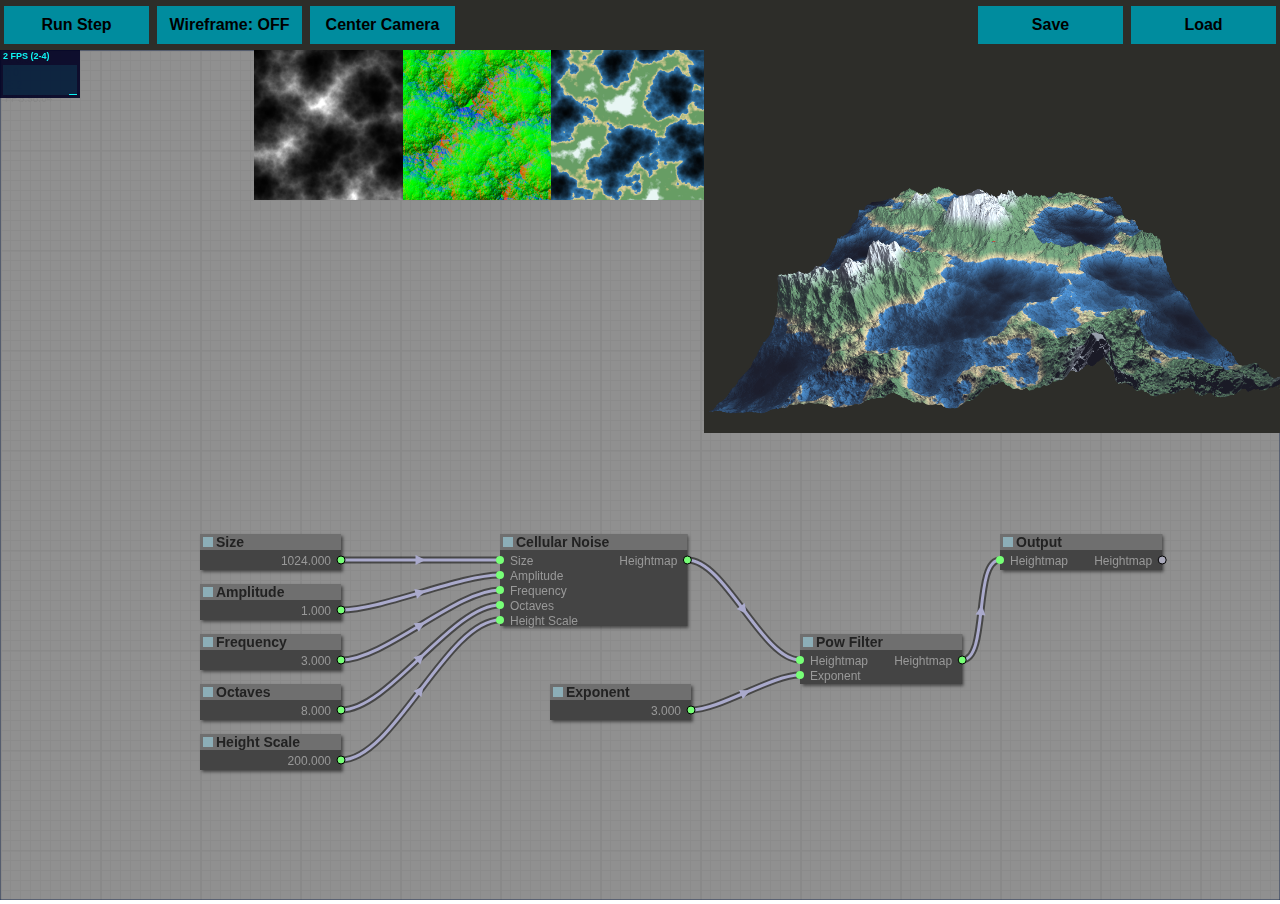
==== index.html @ 2a6cb0ed "Update project." ====
<!DOCTYPE html>
<html>
<head>
    <link rel="stylesheet" href="style/style.css">
    <link rel="stylesheet" href="style/litegraph.css">
    <meta charset="UTF-8">
    <title>TFG</title>
</head>

<body onload="Editor.init()">
    <div id="main">
        <div id="toolBar">
            <button id="runStepButton" class="button">Run Step</button>
            <button id="wireframeButton" class="button">Wireframe: OFF</button>
            <button id="centerCameraButton" class="button">Center Camera</button>
            <button id="saveButton" class="button">Save</button>
            <button id="loadButton" onclick="document.getElementById('loadFile').click();" class="button">Load</button>
            <input id="loadFile" type="file" accept=".json" style="display: none;" />

        </div>
        <div id="container">
            <canvas id="graphCanvas"></canvas>
            <canvas id="glCanvas"></canvas>
            <div id="textureContainer">
                <img id="heightmapTex"></img>
                <img id="normalsTex"></img>
                <img id="colorTex"></img>
            </div>
        </div>
    </div>
</body>

<script>
    var gl = document.getElementById("glCanvas").getContext("webgl2");
    if (!gl) {
        console.error("There is no support for WebGL2");
    }
    else {
        gl.getExtension('OES_texture_float');
        gl.getExtension('OES_texture_float_linear');
        gl.getExtension('EXT_color_buffer_float')
        console.log("WebGL2 context loaded");
    }

</script>

<!--Core-->
<script src="src/graphics/shader.js"></script>
<script src="src/graphics/texture.js"></script>
<script src="src/graphics/framebuffer.js"></script>
<script src="src/graphics/buffers/vertexArray.js"></script>
<script src="src/graphics/buffers/vertexBuffer.js"></script>
<script src="src/graphics/buffers/indexBuffer.js"></script>
<script src="src/math/vec2.js"></script>
<script src="src/math/vec3.js"></script>
<script src="src/math/vec4.js"></script>
<script src="src/math/mat4.js"></script>
<script src="src/utils/mathUtils.js"></script>
<script src="src/utils/fileUtils.js"></script>

<!--Libs-->
<script src="src/external/litegraph.min.js"></script>
<script src="src/external/stats.min.js"></script>

<!--Editor-->
<script src="src/litegraph/Generation Nodes/PerlinNoiseNode.js"></script>
<script src="src/litegraph/Generation Nodes/ValueNoiseNode.js"></script>
<script src="src/litegraph/Generation Nodes/CellularNoiseNode.js"></script>
<script src="src/litegraph/Generation Nodes/CustomHeightmapNode.js"></script>
<script src="src/litegraph/Filter Nodes/PowFilterNode.js"></script>
<script src="src/litegraph/Filter Nodes/MixFilterNode.js"></script>
<script src="src/litegraph/OutputNode.js"></script>
<script src="src/meshes/terrain.js"></script>
<script src="src/meshes/originAxes.js"></script>
<script src="src/editor/camera.js"></script>
<script src="src/editor/renderer.js"></script>
<script src="src/editor/editor.js"></script>

</html>
---- style/style.css ----
html, body {
    width: 100%;
    height: 100%;
    margin: 0px;
    padding: 0px;
    overflow: hidden;
}

#saveButton {
    margin-left: auto
}

.button {
    background-color: #008c9e;
    border: none;
    color: black;
    width: 145px;
    height: 38px;
    margin: 4px;
    text-align: center;
    font-weight: bold;
    font-size: 16px;
    cursor: pointer;
}

.button:hover {
    background-color: #05a6bb;
}

#main {
    width: 100%;
    height: 100%;
    margin: 0;
    padding: 0;
    position: relative;
}

#toolBar {
    position: relative;
    height: 50px;
    width: 100%;
    box-sizing: border-box;
    display: flex;
    align-items: center;
    background-color: #2d2d29
}

#container {
    position: relative;
    height: calc(100% - 50px);
    width: 100%;
}

#graphCanvas {
    box-sizing: border-box;
}

#glCanvas {
    box-sizing: border-box;
    position: absolute;
    right: 0px;
    top: 0px;
    width: 45%;
    height: 45%;
    margin: 0px;
    z-index: 1000;
}

#textureContainer {
    position: absolute;
    right: 45%;
    top: 0px;
    height: 150px;
    width: 450px;
    display: flex;
}

#heightmapTex {
    width: 33%;
    height: 100%;
}

#normalsTex {
    width: 33%;
    height: 100%;
}

#colorTex {
    width: 34%;
    height: 100%;
}
---- style/litegraph.css ----
/* this CSS contains only the basic CSS needed to run the app and use it */

.lgraphcanvas {
	cursor: crosshair;
	user-select: none;
	-moz-user-select: none;
	-webkit-user-select: none;
}


.litegraph.litecontextmenu {
	position: fixed;
	top: 100px;
	left: 100px;
	min-width: 100px;
	color: #AAF;
	padding: 0;
	box-shadow: 0 0 10px black !important;
	background-color: #2E2E2E !important;
}

.litegraph.litecontextmenu .litemenu-title img {
	margin-top: 2px;
	margin-left: 2px;
	margin-right: 4px;
}

.litegraph.litecontextmenu .litemenu-entry {
	margin: 2px;
	padding: 2px;
}

.litegraph.litecontextmenu .litemenu-entry.submenu {
	background-color: #2E2E2E !important;
}

.litegraph .litemenubar ul {
	font-family:Tahoma, sans-serif;
	margin: 0;
	padding: 0;
}

.litegraph .litemenubar li {
	font-size: 14px;
	color: #999;
	display: inline-block;
	min-width: 50px;
	padding-left: 10px;
	padding-right: 10px;
	user-select: none;
	-moz-user-select: none;  
	-webkit-user-select: none;  
	cursor: pointer;
}

.litegraph .litemenubar li:hover {
	background-color: #777;
	color: #EEE;
}

.litegraph .litegraph .litemenubar-panel {
	position: absolute;
	top: 5px;
	left: 5px;
	min-width: 100px;
	background-color: #444;
	box-shadow: 0 0 3px black;
	padding: 4px;
	border-bottom: 2px solid #AAF;
	z-index: 10;
}

.litegraph .litemenu-entry, .litemenu-title {
	font-size: 12px;
	color: #AAA;
	padding: 0 0 0 4px;
	margin: 2px;
	padding-left: 2px;
	-moz-user-select: none;  
	-webkit-user-select: none;  
	user-select: none;  
	cursor: pointer;
}

.litegraph .litemenu-entry .icon {
	display: inline-block;
	width: 12px;
	height: 12px;
	margin: 2px;
	vertical-align: top;
}

.litegraph .litemenu-entry.checked .icon {
	background-color: #AAF;
}

.litegraph .litemenu-entry .more {
	float: right;
	padding-right:5px;
}

.litegraph .litemenu-entry.disabled {
	opacity: 0.5;
	cursor: default;
}

.litegraph .litemenu-entry.separator {
	display: block;
	border-top: 1px solid #333;
	border-bottom: 1px solid #666;
	width: 100%;
	height: 0px;
	margin: 3px 0 2px 0;
	background-color: transparent;
	padding: 0 !important;
	cursor: default !important;
}

.litegraph .litemenu-entry.has_submenu {
	border-right: 2px solid cyan;
}

.litegraph .litemenu-title {
	color: #DDE;
	background-color: #111;	
	margin: 0;
	padding: 2px;
	cursor: default;
}

.litegraph .litemenu-entry:hover:not(.disabled):not(.separator) {
	background-color: #444 !important;
	color: #EEE;
	transition: * 0.4s;
}

.litegraph .litemenu-entry .property_name {
	display: inline-block;
	text-align: left;
	min-width: 80px;
	min-height: 1.2em;
}

.litegraph .litemenu-entry .property_value {
	display: inline-block;
	background-color: rgba(0,0,0,0.5);
	text-align: right;
	min-width: 80px;
	min-height: 1.2em;
	vertical-align: middle;
	padding-right: 10px;
}


/* OLD */

.graphcontextmenu {
	padding: 4px;
	min-width: 100px;
}


.graphcontextmenu-title {
	color: #DDE;
	background-color: #222;	
	margin: 0;
	padding: 2px;
	cursor: default;
}

.graphmenu-entry {
	box-sizing: border-box;
	margin: 2px;
	padding-left: 20px;
	user-select: none;
	-moz-user-select: none;
	-webkit-user-select: none;
	transition: * linear 0.5s;
}

.graphmenu-entry.event, .litemenu-entry.event {
	border-left: 8px solid orange;
	padding-left: 12px;
}

.graphmenu-entry.disabled {
	opacity: 0.3;
}

.graphmenu-entry.submenu  {
	border-right: 2px solid #EEE;
}


.graphmenu-entry:hover {
	background-color: #555;
}

.graphmenu-entry.separator {
	background-color: #111;
	border-bottom: 1px solid #666;
	height: 1px;
	width: calc( 100% - 20px );
	-moz-width: calc( 100% - 20px );
	-webkit-width: calc( 100% - 20px );
}

.graphmenu-entry .property_name {
	display: inline-block;
	text-align: left;
	min-width: 80px;
	min-height: 1.2em;
}

.graphmenu-entry .property_value, .litemenu-entry .property_value {
	display: inline-block;
	background-color: rgba(0,0,0,0.5);
	text-align: right;
	min-width: 80px;
	min-height: 1.2em;
	vertical-align: middle;
	padding-right: 10px;
}

.graphdialog {
	position: absolute;
	top: 10px;
	left: 10px;
	height: 2em;
	background-color: #333;
	font-size: 1.2em;
}

.graphdialog .name {
	display: inline-block;
	min-width: 60px;
	min-height: 1.5em;
	padding-left: 10px;
}

.graphdialog input, .graphdialog select {
	margin-top: 3px;
	min-width: 60px;
	min-height: 1.5em;
	background-color: black;
	border: 0;
	color: white;
	padding-left: 10px;
}

.graphdialog button {
	margin-top: 3px;
	vertical-align: top;
}
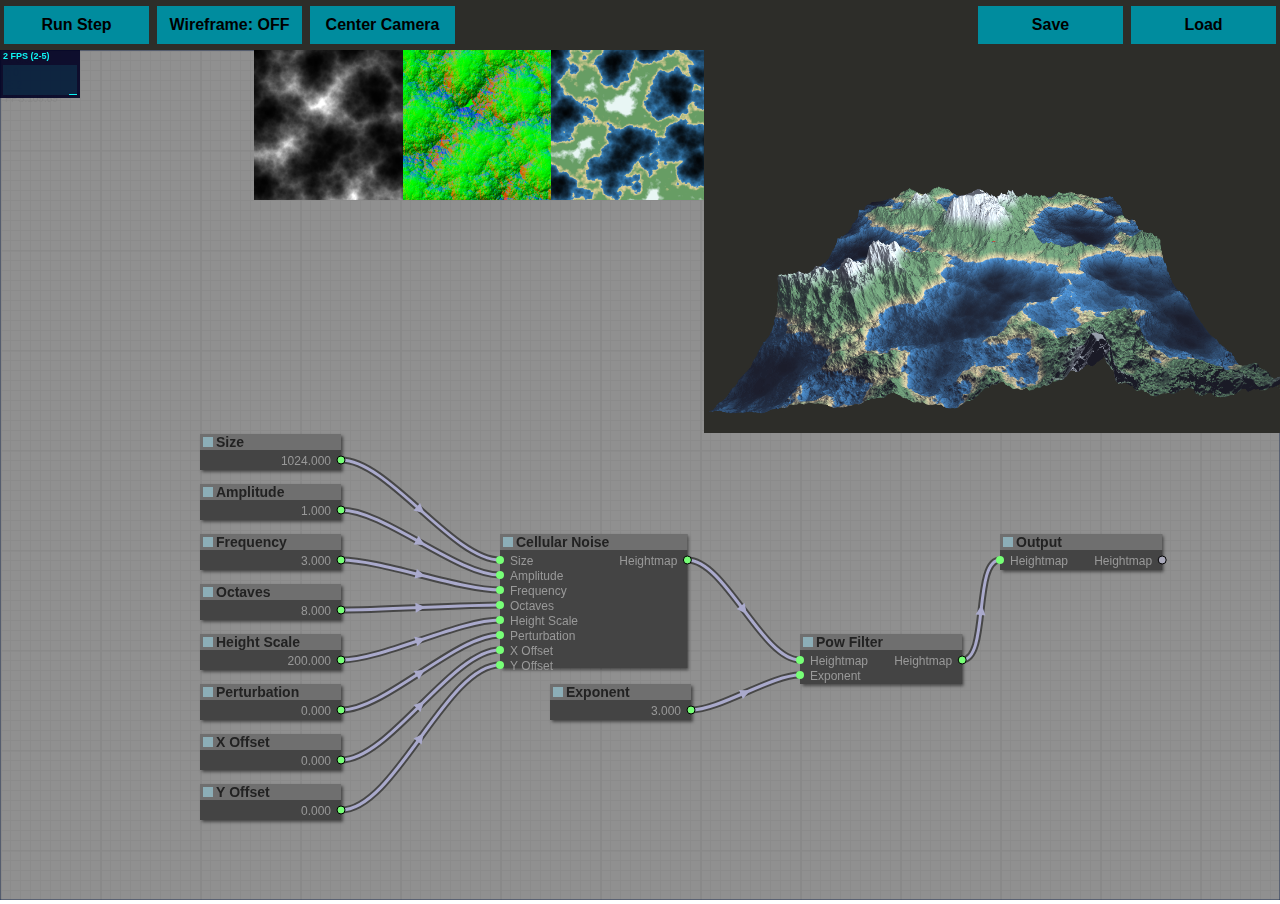
==== commit d12bee9b: "Update project." ====
--- a/index.html
+++ b/index.html
@@ -66,9 +66,15 @@
 <script src="src/litegraph/Generation Nodes/PerlinNoiseNode.js"></script>
 <script src="src/litegraph/Generation Nodes/ValueNoiseNode.js"></script>
 <script src="src/litegraph/Generation Nodes/CellularNoiseNode.js"></script>
+<script src="src/litegraph/Generation Nodes/CellularNoise2Node.js"></script>
 <script src="src/litegraph/Generation Nodes/CustomHeightmapNode.js"></script>
 <script src="src/litegraph/Filter Nodes/PowFilterNode.js"></script>
 <script src="src/litegraph/Filter Nodes/MixFilterNode.js"></script>
+<script src="src/litegraph/Filter Nodes/NoiseFilterNode.js"></script>
+<script src="src/litegraph/Filter Nodes/ClampFilterNode.js"></script>
+<script src="src/litegraph/Filter Nodes/RemapFilterNode.js"></script>
+<script src="src/litegraph/Filter Nodes/BlurFilterNode.js"></script>
+<script src="src/litegraph/Filter Nodes/InvertFilterNode.js"></script>
 <script src="src/litegraph/OutputNode.js"></script>
 <script src="src/meshes/terrain.js"></script>
 <script src="src/meshes/originAxes.js"></script>
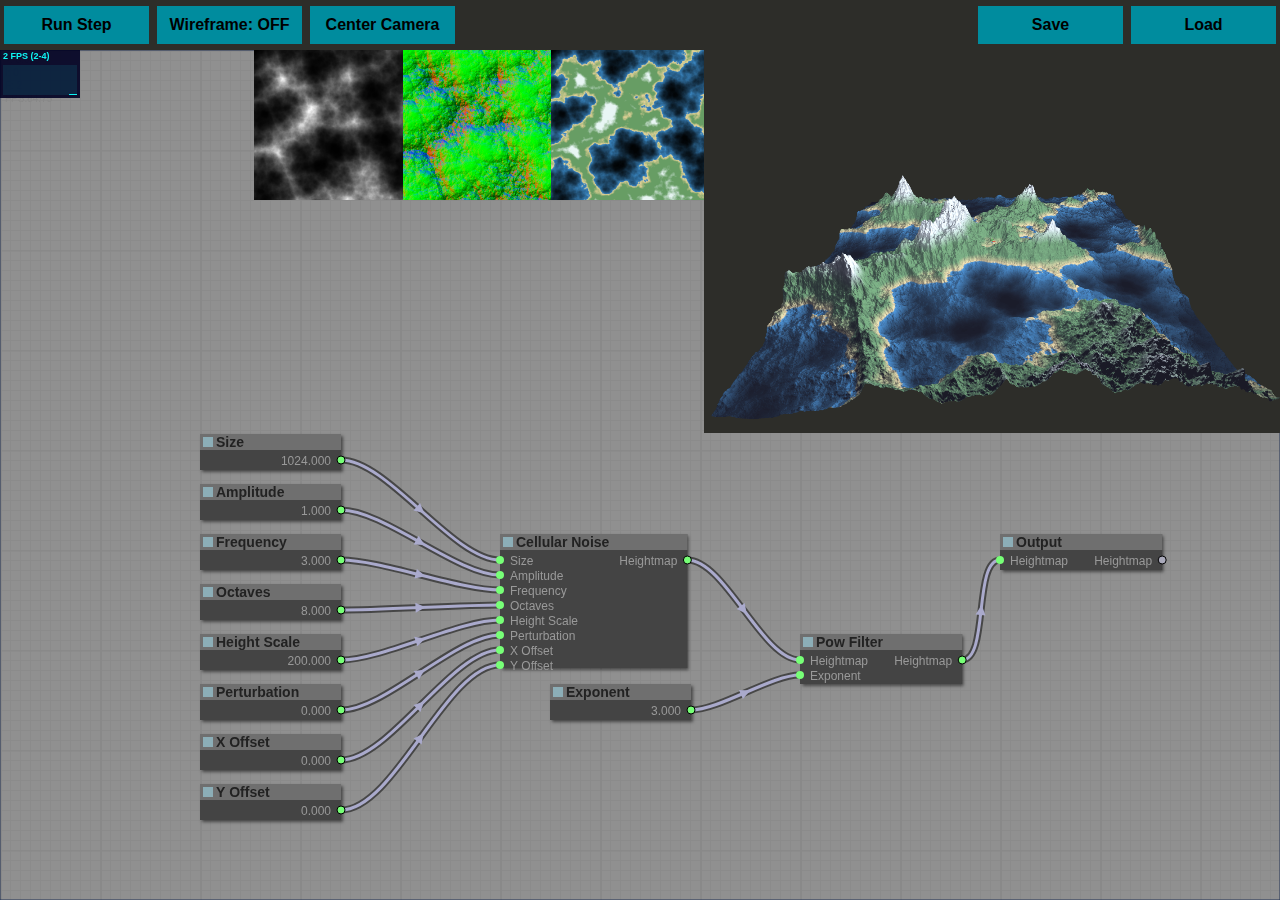
==== commit ef52486d: "Update project." ====
--- a/index.html
+++ b/index.html
@@ -36,9 +36,6 @@
         console.error("There is no support for WebGL2");
     }
     else {
-        gl.getExtension('OES_texture_float');
-        gl.getExtension('OES_texture_float_linear');
-        gl.getExtension('EXT_color_buffer_float')
         console.log("WebGL2 context loaded");
     }
 
@@ -75,6 +72,8 @@
 <script src="src/litegraph/Filter Nodes/RemapFilterNode.js"></script>
 <script src="src/litegraph/Filter Nodes/BlurFilterNode.js"></script>
 <script src="src/litegraph/Filter Nodes/InvertFilterNode.js"></script>
+<script src="src/litegraph/Filter Nodes/XJoinFilterNode.js"></script>
+<script src="src/litegraph/Filter Nodes/YJoinFilterNode.js"></script>
 <script src="src/litegraph/OutputNode.js"></script>
 <script src="src/meshes/terrain.js"></script>
 <script src="src/meshes/originAxes.js"></script>
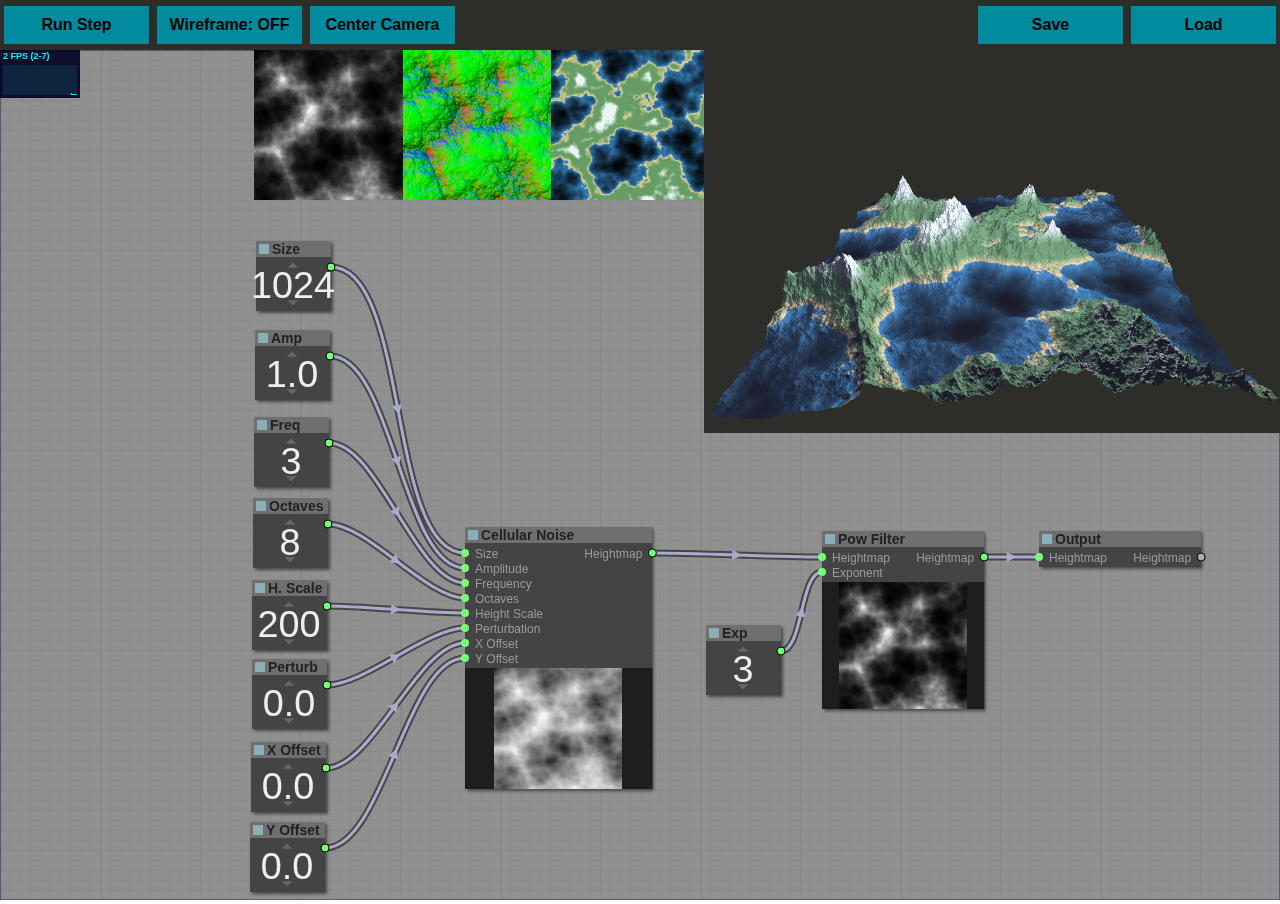
==== commit 02a03012: "Update project." ====
--- a/index.html
+++ b/index.html
@@ -66,14 +66,22 @@
 <script src="src/litegraph/Generation Nodes/CellularNoise2Node.js"></script>
 <script src="src/litegraph/Generation Nodes/CustomHeightmapNode.js"></script>
 <script src="src/litegraph/Filter Nodes/PowFilterNode.js"></script>
-<script src="src/litegraph/Filter Nodes/MixFilterNode.js"></script>
 <script src="src/litegraph/Filter Nodes/NoiseFilterNode.js"></script>
 <script src="src/litegraph/Filter Nodes/ClampFilterNode.js"></script>
 <script src="src/litegraph/Filter Nodes/RemapFilterNode.js"></script>
 <script src="src/litegraph/Filter Nodes/BlurFilterNode.js"></script>
 <script src="src/litegraph/Filter Nodes/InvertFilterNode.js"></script>
+<script src="src/litegraph/Filter Nodes/MixFilterNode.js"></script>
+<script src="src/litegraph/Filter Nodes/MinFilterNode.js"></script>
+<script src="src/litegraph/Filter Nodes/MaxFilterNode.js"></script>
+<script src="src/litegraph/Filter Nodes/SumFilterNode.js"></script>
+<script src="src/litegraph/Filter Nodes/SubFilterNode.js"></script>
 <script src="src/litegraph/Filter Nodes/XJoinFilterNode.js"></script>
 <script src="src/litegraph/Filter Nodes/YJoinFilterNode.js"></script>
+<script src="src/litegraph/Filter Nodes/LerpMaskFilterNode.js"></script>
+<script src="src/litegraph/Color Nodes/ColorNode.js"></script>
+<script src="src/litegraph/Color Nodes/HeightColorNode.js"></script>
+<script src="src/litegraph/Color Nodes/SlopeColorNode.js"></script>
 <script src="src/litegraph/OutputNode.js"></script>
 <script src="src/meshes/terrain.js"></script>
 <script src="src/meshes/originAxes.js"></script>
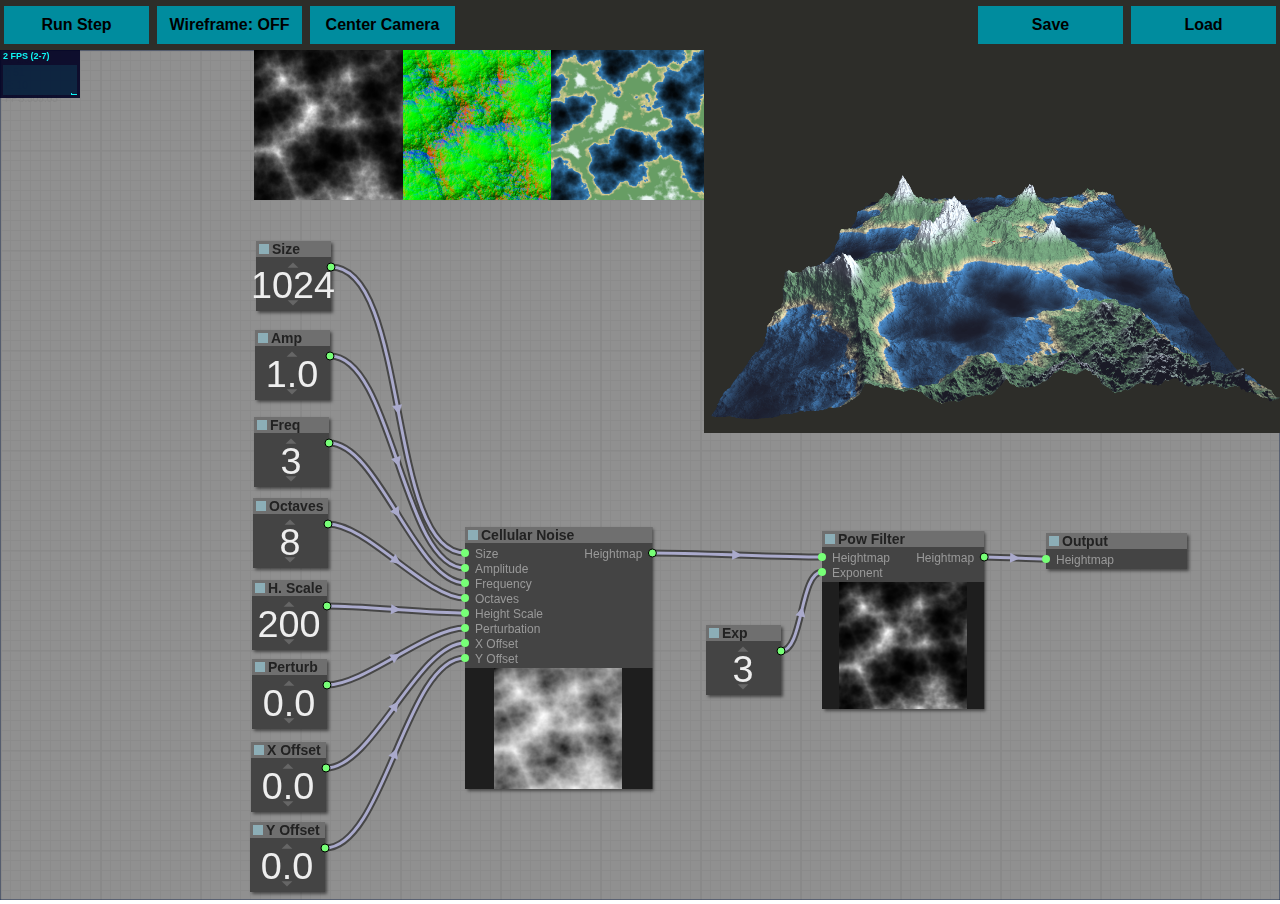
==== commit c85e0dfe: "Update project." ====
--- a/index.html
+++ b/index.html
@@ -3,6 +3,8 @@
 <head>
     <link rel="stylesheet" href="style/style.css">
     <link rel="stylesheet" href="style/litegraph.css">
+    <link rel="shortcut icon" href="/favicon.ico" type="image/x-icon">
+    <link rel="icon" href="/favicon.ico" type="image/x-icon">
     <meta charset="UTF-8">
     <title>TFG</title>
 </head>
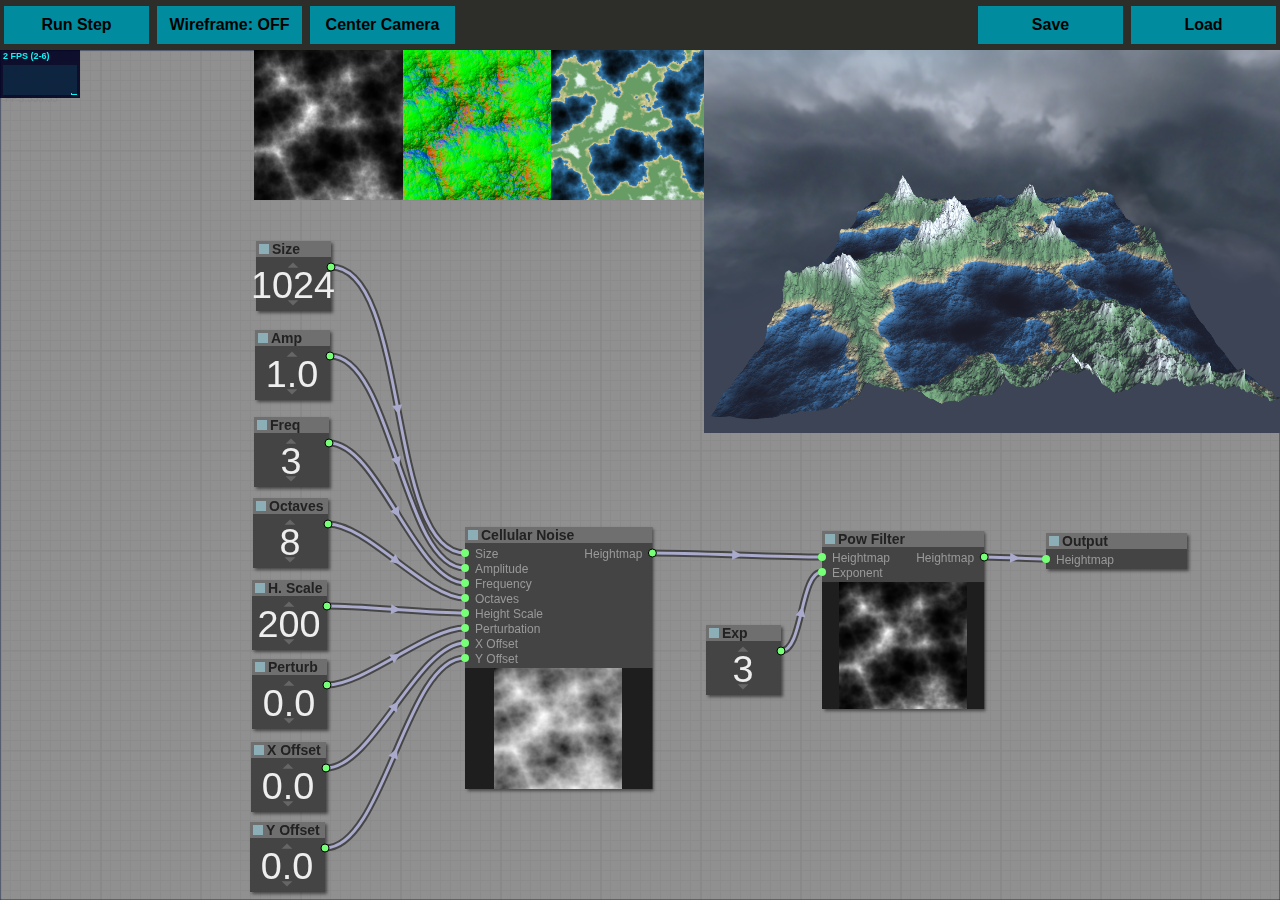
==== commit 7a4e4a99: "Update project." ====
--- a/index.html
+++ b/index.html
@@ -46,6 +46,7 @@
 <!--Core-->
 <script src="src/graphics/shader.js"></script>
 <script src="src/graphics/texture.js"></script>
+<script src="src/graphics/cubemapTexture.js"></script>
 <script src="src/graphics/framebuffer.js"></script>
 <script src="src/graphics/buffers/vertexArray.js"></script>
 <script src="src/graphics/buffers/vertexBuffer.js"></script>
@@ -87,6 +88,7 @@
 <script src="src/litegraph/OutputNode.js"></script>
 <script src="src/meshes/terrain.js"></script>
 <script src="src/meshes/originAxes.js"></script>
+<script src="src/meshes/cubemap.js"></script>
 <script src="src/editor/camera.js"></script>
 <script src="src/editor/renderer.js"></script>
 <script src="src/editor/editor.js"></script>
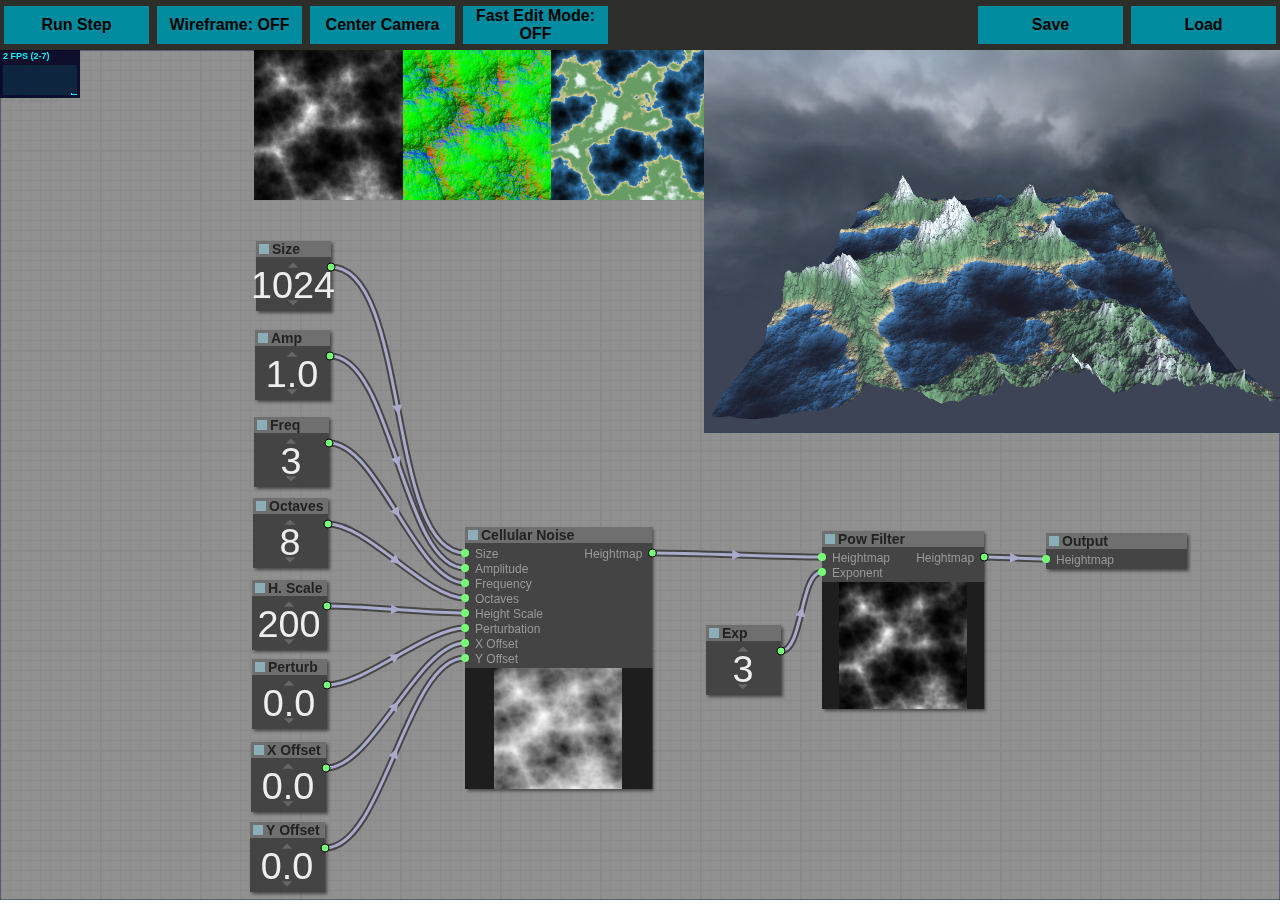
==== commit a35b82d4: "Update project." ====
--- a/index.html
+++ b/index.html
@@ -15,6 +15,7 @@
             <button id="runStepButton" class="button">Run Step</button>
             <button id="wireframeButton" class="button">Wireframe: OFF</button>
             <button id="centerCameraButton" class="button">Center Camera</button>
+            <button id="fastEditButton" class="button">Fast Edit Mode: OFF</button>
             <button id="saveButton" class="button">Save</button>
             <button id="loadButton" onclick="document.getElementById('loadFile').click();" class="button">Load</button>
             <input id="loadFile" type="file" accept=".json" style="display: none;" />
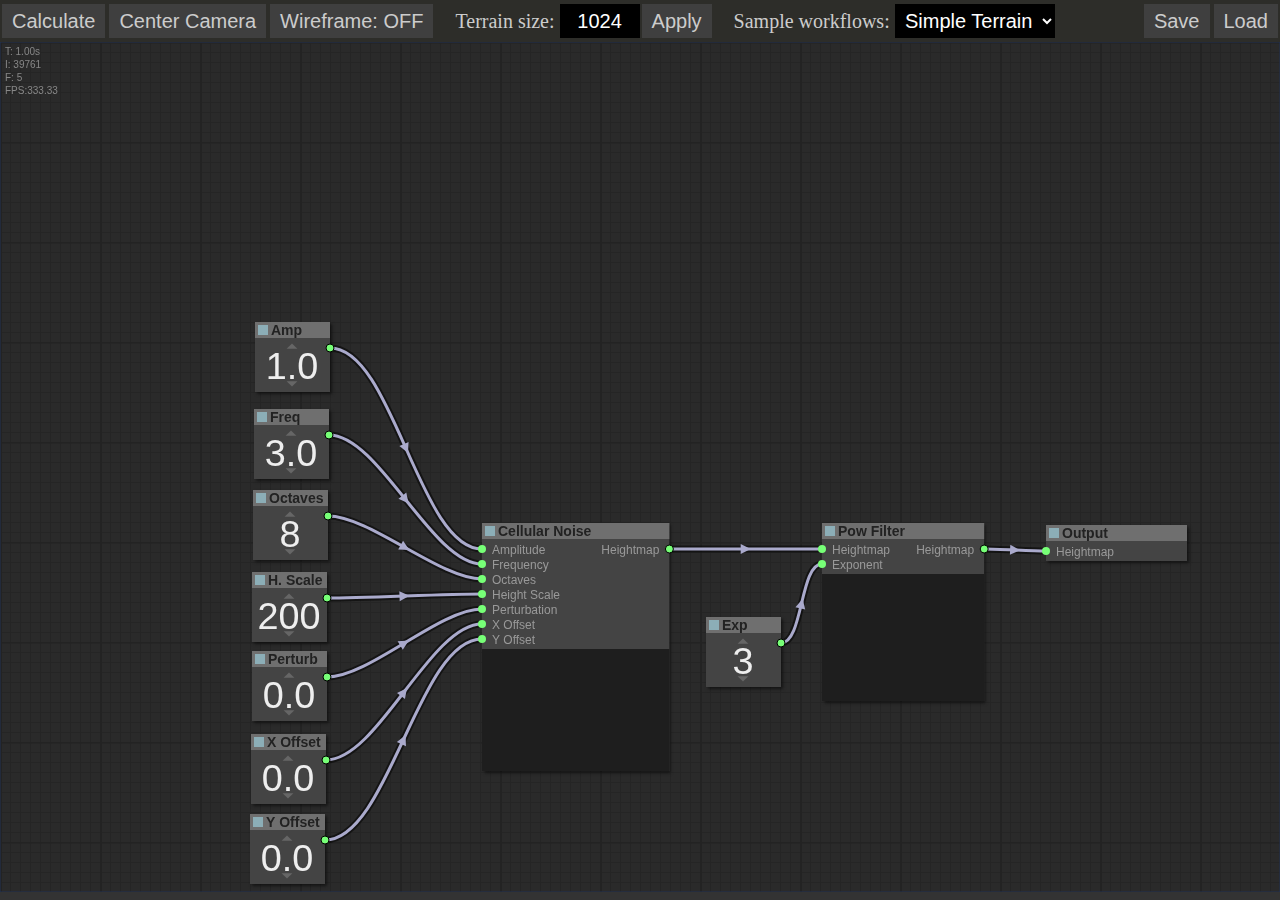
==== commit 628e11f7: "Update project." ====
--- a/index.html
+++ b/index.html
@@ -3,6 +3,7 @@
 <head>
     <link rel="stylesheet" href="style/style.css">
     <link rel="stylesheet" href="style/litegraph.css">
+    <link rel="stylesheet" href="style/litegraph-editor.css">
     <link rel="shortcut icon" href="/favicon.ico" type="image/x-icon">
     <link rel="icon" href="/favicon.ico" type="image/x-icon">
     <meta charset="UTF-8">
@@ -10,19 +11,24 @@
 </head>
 
 <body onload="Editor.init()">
-    <div id="main">
+    <div id="main" class="litegraph-editor">
         <div id="toolBar">
-            <button id="runStepButton" class="button">Run Step</button>
+            <button id="calculateButton" class="button">Calculate</button>
+            <button id="centerCameraButton" class="button">Center Camera</button>
             <button id="wireframeButton" class="button">Wireframe: OFF</button>
-            <button id="centerCameraButton" class="button">Center Camera</button>
-            <button id="fastEditButton" class="button">Fast Edit Mode: OFF</button>
+            <div class="text">Terrain size: </div><input id="terrainSize" class="input" type="number" name="size" value="1024">
+            <input id="submitTerrainSize" type="submit" value="Apply" class="button">
+            <div id="sampleWorkflows" class="text">Sample workflows: </div>
+            <select id="selector">
+                <option>Empty</option>
+            </select>
             <button id="saveButton" class="button">Save</button>
             <button id="loadButton" onclick="document.getElementById('loadFile').click();" class="button">Load</button>
             <input id="loadFile" type="file" accept=".json" style="display: none;" />
 
         </div>
         <div id="container">
-            <canvas id="graphCanvas"></canvas>
+            <canvas id="graphCanvas" class="graphcanvas"></canvas>
             <canvas id="glCanvas"></canvas>
             <div id="textureContainer">
                 <img id="heightmapTex"></img>
@@ -39,6 +45,9 @@
         console.error("There is no support for WebGL2");
     }
     else {
+        gl.getExtension('OES_texture_float');
+        gl.getExtension('OES_texture_float_linear');
+        gl.getExtension('EXT_color_buffer_float');
         console.log("WebGL2 context loaded");
     }
 
--- a/style/style.css
+++ b/style/style.css
@@ -6,25 +6,58 @@
     overflow: hidden;
 }
 
-#saveButton {
-    margin-left: auto
+.button {
+    border: none;
+    color: #CCC;
+    max-width: 165px;
+    height: 34px;
+    margin: 2px;
+    text-align: center;
+    font-size: 20px;
+    cursor: pointer;
+
+    border: 0 solid #666;
+    background-color: #3F3F3F;
+    padding: 4px 10px;
+    -webkit-transition: all 0.4s;
 }
 
-.button {
-    background-color: #008c9e;
-    border: none;
-    color: black;
-    width: 145px;
-    height: 38px;
-    margin: 4px;
-    text-align: center;
-    font-weight: bold;
-    font-size: 16px;
-    cursor: pointer;
+input[type='number'] {
+    -moz-appearance:textfield;
 }
 
+input::-webkit-outer-spin-button,
+input::-webkit-inner-spin-button {
+    -webkit-appearance: none;
+}
 .button:hover {
-    background-color: #05a6bb;
+    background-color: #999;
+    color: #FFF;
+    transition: all 1s;
+    -moz-transition: all 1s;
+    -webkit-transition: all 0.4s;
+}
+
+.input {
+    height: 34px;
+    text-align: center;
+    font-size: 20px;
+    width: 80px;
+    color: white;
+    background-color: black;
+    border: 0;
+}
+
+.input:focus {
+    outline: none !important;
+    border: 1px solid #3F3F3F;
+}
+
+.text {
+    color: #CCC;
+    font-size: 20px;
+    margin-left: 20px;
+    margin-right: 5px;
 }
 
 #main {
@@ -37,7 +70,7 @@
 
 #toolBar {
     position: relative;
-    height: 50px;
+    height: 42px;
     width: 100%;
     box-sizing: border-box;
     display: flex;
@@ -49,10 +82,6 @@
     position: relative;
     height: calc(100% - 50px);
     width: 100%;
-}
-
-#graphCanvas {
-    box-sizing: border-box;
 }
 
 #glCanvas {
@@ -75,6 +104,21 @@
     display: flex;
 }
 
+#selector {
+    color: white;
+    background-color: black;
+    border: 0;
+    height: 34px;
+    text-align: center;
+    font-size: 20px;
+    width: 160px;
+    margin-right: 2px;
+}
+
+#saveButton {
+    margin-left: auto
+}
+
 #heightmapTex {
     width: 33%;
     height: 100%;
--- a/style/litegraph.css
+++ b/style/litegraph.css
@@ -253,3 +253,18 @@
 	vertical-align: top;
 }
 
+.graphdialog .helper {
+	overflow: auto;
+	max-height: 200px;
+}
+
+.graphdialog .help-item {
+	padding-left: 10px;
+}
+
+.graphdialog .help-item:hover, .graphdialog .help-item.selected {
+	cursor: pointer;
+	background-color: white;
+	color: black;
+}
+
--- a/style/litegraph-editor.css
+++ b/style/litegraph-editor.css
@@ -0,0 +1,224 @@
+.litegraph-editor {
+	width: 100%;
+	height: 100%;
+	margin: 0;
+	padding: 0;
+
+	background-color: #333;
+	color: #EEE;
+	font: 14px Tahoma;
+
+	position: relative;
+}
+
+.litegraph-editor h1 {
+	font-family: "Metro Light",Tahoma;
+	color: #DDD;
+	font-size: 28px;
+	padding-left: 10px;
+	/*text-shadow: 0 1px 1px #333, 0 -1px 1px #777;*/
+	margin: 0;
+	font-weight: normal;
+}
+
+.litegraph-editor h1 span {
+	font-family: "Arial";
+	font-size: 14px;
+	font-weight: normal;
+	color: #AAA;
+}
+
+.litegraph-editor h2 {
+	font-family: "Metro Light";
+	padding: 5px;
+	margin-left: 10px;
+}
+
+
+.litegraph-editor * {
+	box-sizing: border-box;
+	-moz-box-sizing: border-box;
+}
+
+.litegraph-editor .content {
+	position: relative;
+	width: 100%;
+	height: calc( 100% - 80px );
+	background-color: #292929;
+}
+
+.litegraph-editor .header, .litegraph-editor .footer {
+	position: relative;
+	height: 40px;
+	background-color: #333;
+	/*border-radius: 10px 10px 0 0;*/
+}
+
+.litegraph-editor .tools, .litegraph-editor .tools-left, .litegraph-editor .tools-right {
+	position: absolute;
+	top: 2px;
+	right: 0px;
+	vertical-align: top;
+
+	margin: 2px 5px 0 0px;
+}
+
+.litegraph-editor .tools-left {
+	right: auto;
+	left: 4px;
+}
+
+.litegraph-editor .footer {
+	height: 40px;
+	position: relative;
+	/*border-radius: 0 0 10px 10px;*/
+}
+
+.litegraph-editor .miniwindow {
+	background-color: #333;
+	border: 1px solid #111;
+}
+
+.litegraph-editor .miniwindow .corner-button {
+	position: absolute;
+	top: 2px;
+	right: 2px;
+	font-family: "Tahoma";
+	font-size: 14px;
+	color: #AAA;
+	cursor: pointer;
+}
+
+
+/* BUTTONS **********************/
+
+.litegraph-editor button {
+	/*font-family: "Metro Light";*/
+	color: #CCC;
+	font-size: 20px;
+	min-width: 30px;
+	/*border-radius: 0.3em;*/
+	border: 0 solid #666;
+	background-color: #3F3F3F;
+	/*box-shadow: 0 0 3px black;*/
+	padding: 4px 10px;
+	cursor: pointer;
+	transition: all 1s;
+	-moz-transition: all 1s;
+	-webkit-transition: all 0.4s;
+}
+
+.litegraph-editor button:hover {
+	background-color: #999;
+	color: #FFF;
+	transition: all 1s;
+	-moz-transition: all 1s;
+	-webkit-transition: all 0.4s;
+}
+
+.litegraph-editor button:active {
+	background-color: white;
+}
+
+.litegraph-editor button.fixed {
+	position: absolute;
+	top: 5px;
+	right: 5px;
+	font-size: 1.2em;
+}
+
+.litegraph-editor button img {
+	margin: -4px;
+	vertical-align: top;
+	opacity: 0.8;
+	transition: all 1s;
+}
+
+.litegraph-editor button:hover img {
+	opacity: 1;
+}
+
+.litegraph-editor .header button {
+	height: 32px;
+	vertical-align: top;
+}
+
+.litegraph-editor .footer button {
+	/*font-size: 16px;*/
+}
+
+.litegraph-editor .toolbar-widget {
+	display: inline-block;
+}
+
+.litegraph-editor .editor-area {
+	width: 100%;
+	height: 100%;
+}
+
+/* METER *********************/
+
+.litegraph-editor .loadmeter {
+	font-family: "Tahoma";
+	color: #AAA;
+	font-size: 12px;
+	border-radius: 2px;
+	width: 130px;
+	vertical-align: top;
+}
+
+.litegraph-editor  .strong {
+	vertical-align: top;
+	padding: 3px;
+	width: 30px;
+	display: inline-block;
+	line-height: 8px;
+}
+
+.litegraph-editor .cpuload .bgload, .litegraph-editor .gpuload .bgload {
+	display: inline-block;
+	width: 90px;
+	height: 15px;
+	background-image: url('../demo/imgs/load-progress-empty.png');
+}
+
+.litegraph-editor .cpuload .fgload, .litegraph-editor .gpuload .fgload  {
+	display: inline-block;
+	width: 4px;
+	height: 15px;
+	max-width: 90px;
+	background-image: url('../demo/imgs/load-progress-full.png');
+}
+
+.litegraph-editor .dialog {
+	position: absolute;
+    top: 50%;
+    left: 50%;
+    margin-top: -150px;
+    margin-left: -200px;
+
+	background-color: #151515;
+
+	min-width: 400px;
+	min-height: 300px;
+	box-shadow: 0 0 2px black; 
+}
+
+.litegraph-editor .dialog .dialog-header, .litegraph-editor .dialog .dialog-footer{
+	height: 40px;
+}
+
+.litegraph-editor .dialog .dialog-header .dialog-title {
+	font: 20px 'Arial';
+	margin: 4px;
+	padding: 4px 10px;
+	display:inline-block;
+}
+
+.litegraph-editor .dialog .dialog-content {
+	height: calc( 100% - 40px );
+	width: calc( 100% - 10px );
+	background-color: black;
+	margin: 4px;
+	display:inline-block;
+}